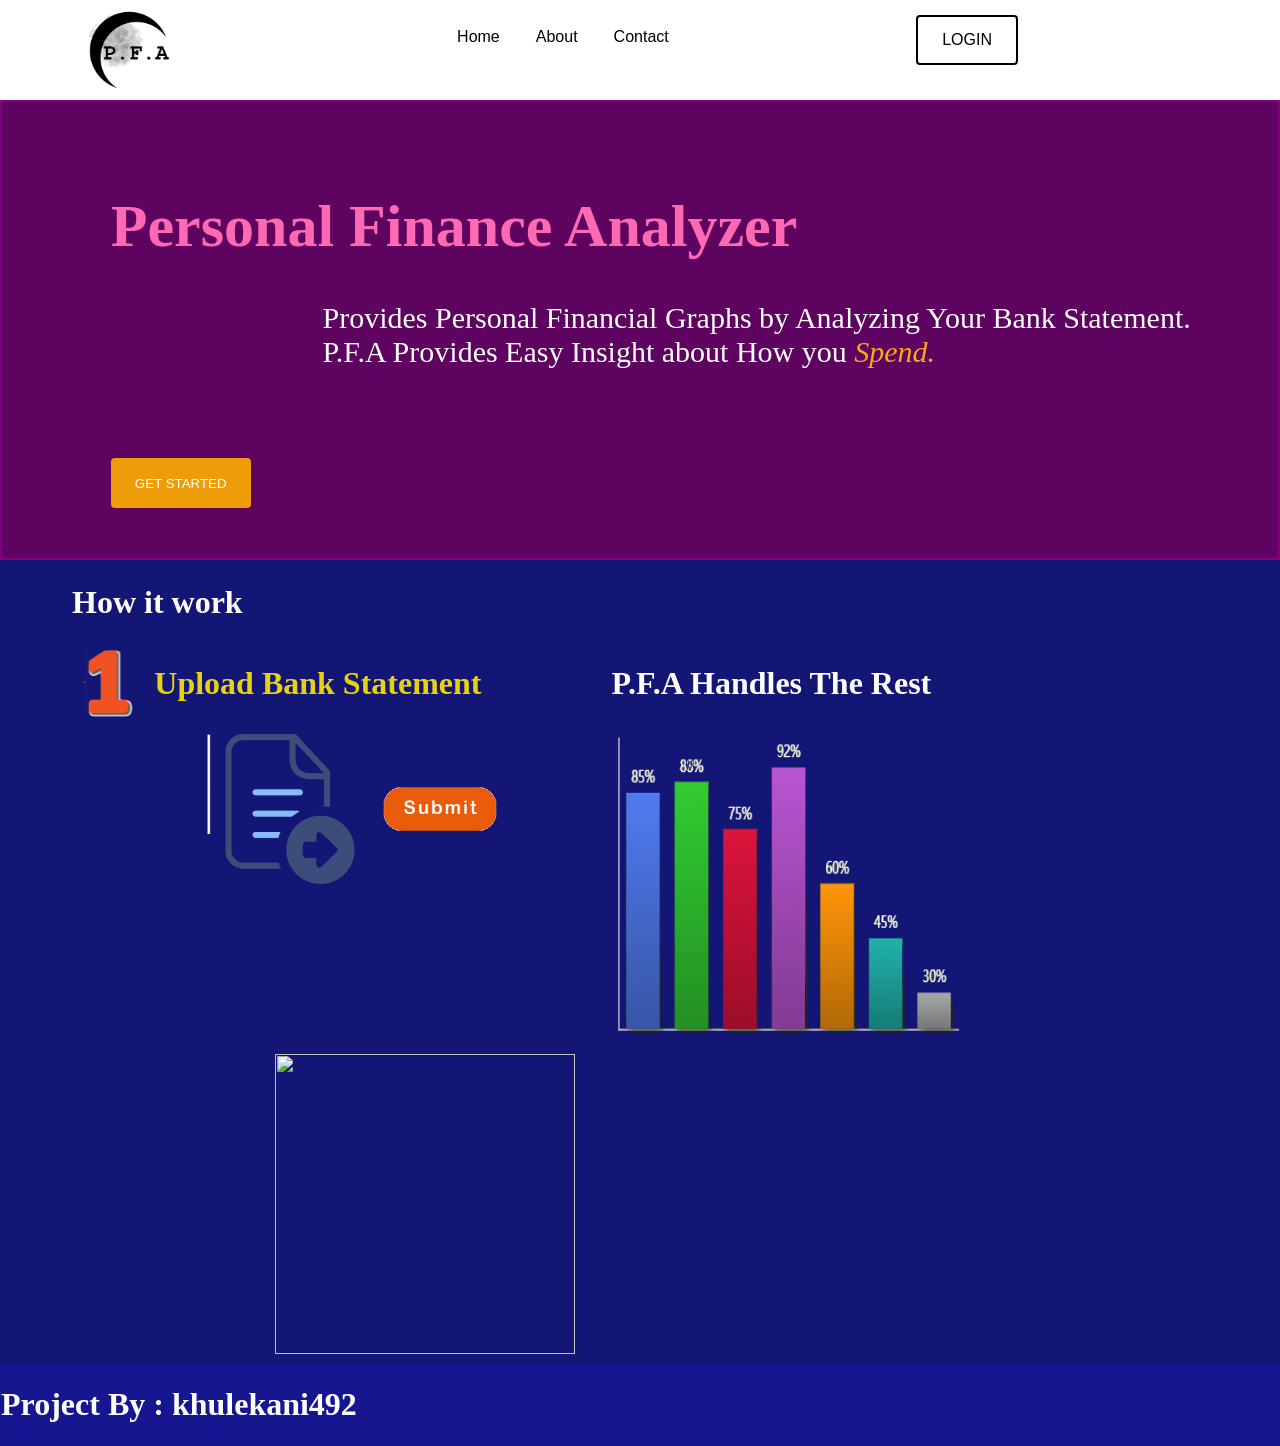
==== src/main/resources/templates/index.html @ 56e2a30c "home page" ====
<!DOCTYPE html>
<html lan="en">
<head>
    <meta charset="UTF-8">
    <meta name="viewport" content="width=device-width, initial-scale=1.0">
    <title>P.F.A</title>
    <link href="public/style.css" rel="stylesheet" />
</head>
<body>
<input type="checkbox" id="CHECKED">


<div class="header">
    <img   src="public/PFALOGO.png" />
    <nav class="navbar">
        <ul>
            <a  href="index.html">Home</a>
            <a href="about.html">About</a>
            <a href="contact.html">Contact</a>

        </ul>


        <label id="labelID" for="CHECKED">MENU</label>

    </nav>


    <div id="buttons" style="display: flex; margin-right: 20%; text-align: left; gap: 4px;">
        <button style="padding: 10px 24px; background-color: #fff;font: 1em sans-serif;  height: 50px; margin-top: 5%; border: 2px solid black; border-radius: 4px; cursor: pointer;">
            LOGIN
        </button>
    </div>

</div>
</header>

<div class="mobileMenu">

    <nav class="navbar">
        <ul>
            <a style="background-color: purple; color: #fff;" href="index.html">Home</a>
            <a href="about.html">About</a>
            <a href="contact.html">Me</a>
            <a style="color: rgb(10, 10, 233);" href="login.html">LOGIN</a>
        </ul>
    </nav>
</div>

<main>
    <div class="introduction">
        <h1>Personal Finance Analyzer</h1>
        <p>Provides Personal Financial  Graphs by Analyzing Your Bank Statement.<br>P.F.A Provides Easy Insight about How you <em style="color: rgb(247, 168, 22);">
            Spend.</p>
        <button id="signUP" style="padding: 10px 24px; background-color:rgb(237, 157, 9);  ; color: #fff; height: 50px; margin-top: 5%; border: none; border-radius: 4px; cursor: pointer;">
            GET STARTED
        </button>
    </div>


    <div class="moreInfo">

        <h1 style="color: #fff;">How it work</h1>
    </div>

    <div class="firstStep">
        <img id="number1" src="public/Number1.png" />
        <h1 id="first_H">Upload Bank Statement  </h1>
        <h1 id="second_H" style="color: #fff;">P.F.A Handles The Rest </h1>
    </div>
    <div class="figure1">
        <img id="Line1" src="public/croppedLine.png"/>
        <img id="Line2" src="public/file-move-right-dual-tone-icon.png" />
        <img id="Line3" src="public/sumbitBTN.png" />
        <img  id="slums_brief_figure2"  src="public/finalGraph.png"  />



    </div>
    <div id="brief_figure2" style="display: flex; background-color: #58588f; ">
        <h1 style="color: #fff;">P.F.A Handles The Rest</h1>
    </div>
    <div class="figure2" >

        <img id="brief_figure" src="finalGraph.png"  />
    </div>
</main>


</main>


<footer>
    <div class="my_details">
        <h1 id="myname" style="color: #fff;" >Project By : khulekani492</h1>
    </div>

</footer>
</body>

</html>
---- src/main/resources/templates/public/style.css ----
html,body{
    margin: 0;
    padding: 0;
    background-color: #131674;


}
.header{
     background-color:#ffffff;
     overflow: auto;
     display: flex;
     justify-content: space-between;
     background-size: cover;
     padding: 10px;


}
.header button {
    background-color: #FFB200;
    padding: 8px 20px;         /* Padding makes the button size based on text */
    border-radius: 5px;        /* Slight rounding */
    border: none;
    cursor: pointer;
}
.header img{
    margin-left: 6%;
    height: 80px;
    width: auto;

}
.navbar a{
    text-decoration: none;

    padding: 2px 8px;;
    color: #000;
    gap: 40px;
    font: 1em sans-serif;



}

.navbar a:hover{
    background: hotpink;

}
.navbar ul{
    display: flex;
    gap: 20px;
}

header button{
   margin-top: 1%;
   margin-right: 20%;
   border-radius: 20px;

}
#logoColor{


    color: #210F37;
}

#logo{
    height: 100px;
    padding-left: 10px;
}

.introduction{
 background-color: #5e035f;
 background-size: cover;
 color: white;
 padding: 50px;
 display: block;
 gap: 50px;
 border: 2px solid purple;


}
.introduction p{
    margin-left: 23%;
    font-size: large;
}
h1{
    color: aqua;
    font-style: normal;
}
.introduction h1{
    padding-left: 5%;
    color: hotpink;


}
.introduction #summary p {
    display: block;            /* Paragraphs are usually better as block than flex */
    margin: 5% 3% 0 3%;        /* top, right, bottom, left */

    /* REMOVE: height: 100px; */
    min-height: 100px;         /* Use min-height if you want a base size */
    width: auto;

    font-size: 1.2rem;         /* Use rem for consistent scaling */
    padding: 20px;             /* Use px for padding so it doesn't eat the box on mobile */

    border: 2px solid rgb(242, 255, 0);
    font-family: 'Courier New', Courier, monospace;
    line-height: 1.5;          /* Adds space between lines for readability */
}
.description{
    display: flex;
    gap:  3px;
    background-color:#131674;



}
.mobileMenu{
    display: none;
}

#CHECKED:checked ~  .mobileMenu{

 display: block;

}
#say #like{
    width: 30%;
    display: block;
    margin: auto;
}
#say #submitICon{
    width: 30%;
    display: block;
    margin: auto;
    height: 200px;

}


.firstStep{
    display: flex;
    flex-direction: row;

}
.firstStep #first_H{
    margin-left: 1PX;
    color: rgb(231, 210, 17);
}

input{
    display: none;
}

label{
    display: none;

}


footer{
    background-color: #161690;
    padding:1px;
    align-items: center;
}
.userAction{
    background-color: #131674;
    display: flex;
    flex-direction: row;
}

.userAction img{
    height: 200px;
}
#brief_explaination{
    color: #E9E9E9;
    background-color:#131674;
    border: 2px solid red;
}
.moreInfo{
    border: 2px solid #131674;
    background-color: #131674;
    color: #fff;
}
.moreInfo h1{
    margin-left: 70px;
}
.moreInfo p{
    display: block;
    margin-left: 100px;
    font-size: 1.2rem;

    font-family: 'Courier New', Courier, monospace;
    line-height: 1.5;

}

.firstStep{
    background-color: #131674;

    display: flex;
}
.firstStep img{
    margin-left: 40px;
}
.firstStep h1{
    margin-left: 14%;
}
.figure1{
    background-color: #131674;
    padding: 10px;
    margin-left: 15%;
    display: flex;
}

.figure2{
    background-color: #131674;;
    padding: 10px;
    display: flex;
    flex-direction: row;
    align-items: center;
}
#brief_figure2 h1{
 margin-left: 10%;
 color: rgb(249, 104, 19);
}
.figure2 img{
    height: 300px;
    width: 300px;
    margin-left: 21%;
}
.firstStep #number1{
    height: 30px;
 }

#number1{
    margin-left: 13%;
}

.figure1 img{
    height: 100px;
}

.figure1 #img1{
margin-right: 69%;
}

.figure1 #img1{
margin-right: 10%;
}

.imgBS{
    justify-content: center;
}

.graphDiv{
    margin-top: 6%;
    padding-left: 10%;
    border: 3px solid red;
    display: flex;
    flex-wrap: nowrap;
    margin-left: 20%;
}

#signUP{
    margin-left: 5%;
}
@media only screen and (max-width: 600px) {
    .header ul{
        display: none;
    }

    button{
     display: none;
    }


    #mobileMenu{
      display: none;
    }

     label{
    display: block;
    color:#000;
    padding: 10%;
    margin-left: 170px;

}
    .mobileMenu{
        background-color: #d1b7b7;
        display: none;
        padding: 5px;
        border: 2px solid lavender;
}

#signUP{
    display: block;
    margin-left: 18%;
}
.figure2 #side_img{
    display: none;

   }
#brief_figure2 h1{
    display: block;

   }
   .figure2 #brief_figure2{
    display: block;
    margin-left: 40px;
   }

.firstStep {
    display: flex;
    flex-direction: column;
}
.firstStep #number1{
    height: 30px;
    width: 30px;
}

.firstStep #second_H{
    display: none;

}

.firstStep #first_H{
    display: inline-block;
    white-space: nowrap; /* Prevents the last word from dropping down */
    margin-left: 30px;
    font-size: 28px;
}

.figure1  #slums_brief_figure2{
    display: none;
}


}




@media only screen and (min-width: 768px) {

      .figure2 #side_img{
    margin-left: 30%;
    margin-top: 0%;
    display: block;
    height: 15%;
   }


   #brief_figure2 h1{
    display: none;
   }


   .figure2 #brief_figure2{
    display: none;

   }

   .figure1 #slums_brief_figure2{
    margin-left: 100px;
    width: 360px;
    height: 300px;
}
.introduction p{
    font-size: 30px;
}
.introduction h1{
    font-size: 60px;

}

.firstStep #second_H{
    margin-left: 130PX;
    display: inline-block;
    white-space: nowrap;
    color: #000;

}
 .firstStep #number1{
    height: 80px;
    margin-left: 5%;
 }

 .figure1 #Line1{
    height: 100px;
 }

 .figure1 #Line2{
    height: 150px;
 }
 .figure1 #Line3{
    height: 150px;
 }


}
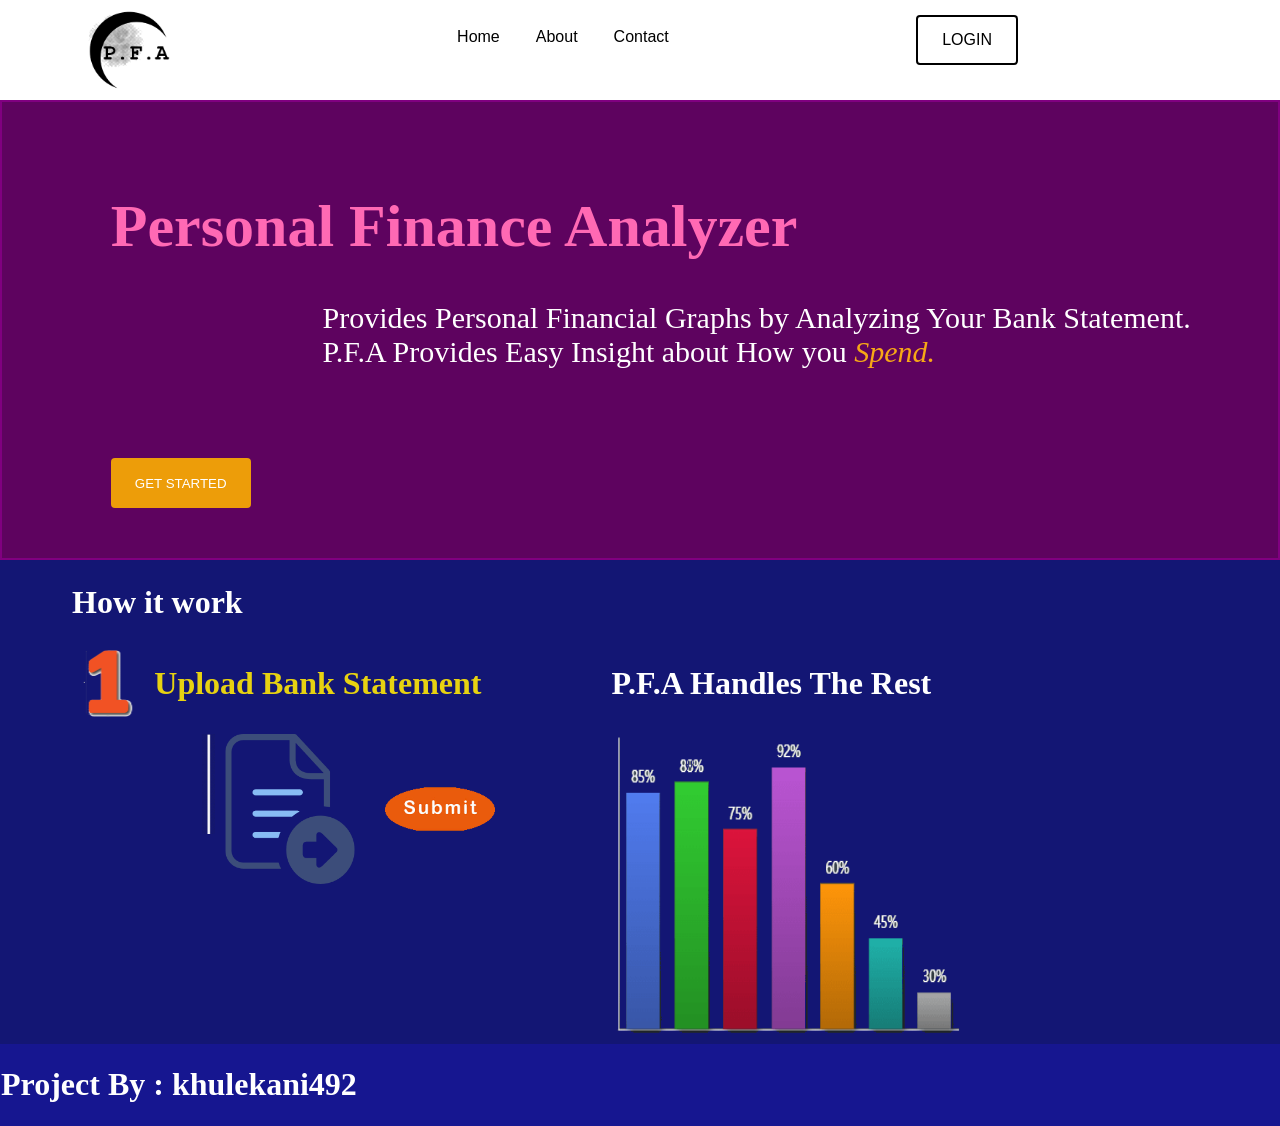
==== commit 367c5fbc: "image manipulation ellipse circle edits on button figure" ====
--- a/src/main/resources/templates/index.html
+++ b/src/main/resources/templates/index.html
@@ -50,8 +50,10 @@
 <main>
     <div class="introduction">
         <h1>Personal Finance Analyzer</h1>
-        <p>Provides Personal Financial  Graphs by Analyzing Your Bank Statement.<br>P.F.A Provides Easy Insight about How you <em style="color: rgb(247, 168, 22);">
-            Spend.</p>
+        <p>Provides Personal Financial  Graphs by Analyzing Your Bank Statement.
+            <br>P.F.A Provides Easy Insight about How you <em style="color: rgb(247, 168, 22);">
+                Spend. </em>
+        </p>
         <button id="signUP" style="padding: 10px 24px; background-color:rgb(237, 157, 9);  ; color: #fff; height: 50px; margin-top: 5%; border: none; border-radius: 4px; cursor: pointer;">
             GET STARTED
         </button>
@@ -71,7 +73,7 @@
     <div class="figure1">
         <img id="Line1" src="public/croppedLine.png"/>
         <img id="Line2" src="public/file-move-right-dual-tone-icon.png" />
-        <img id="Line3" src="public/sumbitBTN.png" />
+        <img id="Line3" src="public/orangebtn.png" />
         <img  id="slums_brief_figure2"  src="public/finalGraph.png"  />
 
 
@@ -81,8 +83,7 @@
         <h1 style="color: #fff;">P.F.A Handles The Rest</h1>
     </div>
     <div class="figure2" >
-
-        <img id="brief_figure" src="finalGraph.png"  />
+        <img id="brief_figure" src="public/finalGraph.png"  />
     </div>
 </main>
 
--- a/src/main/resources/templates/public/style.css
+++ b/src/main/resources/templates/public/style.css
@@ -370,9 +370,12 @@
 }
 .introduction h1{
     font-size: 60px;
-
-}
-
+}
+
+.figure2{
+display:none;
+
+}
 .firstStep #second_H{
     margin-left: 130PX;
     display: inline-block;
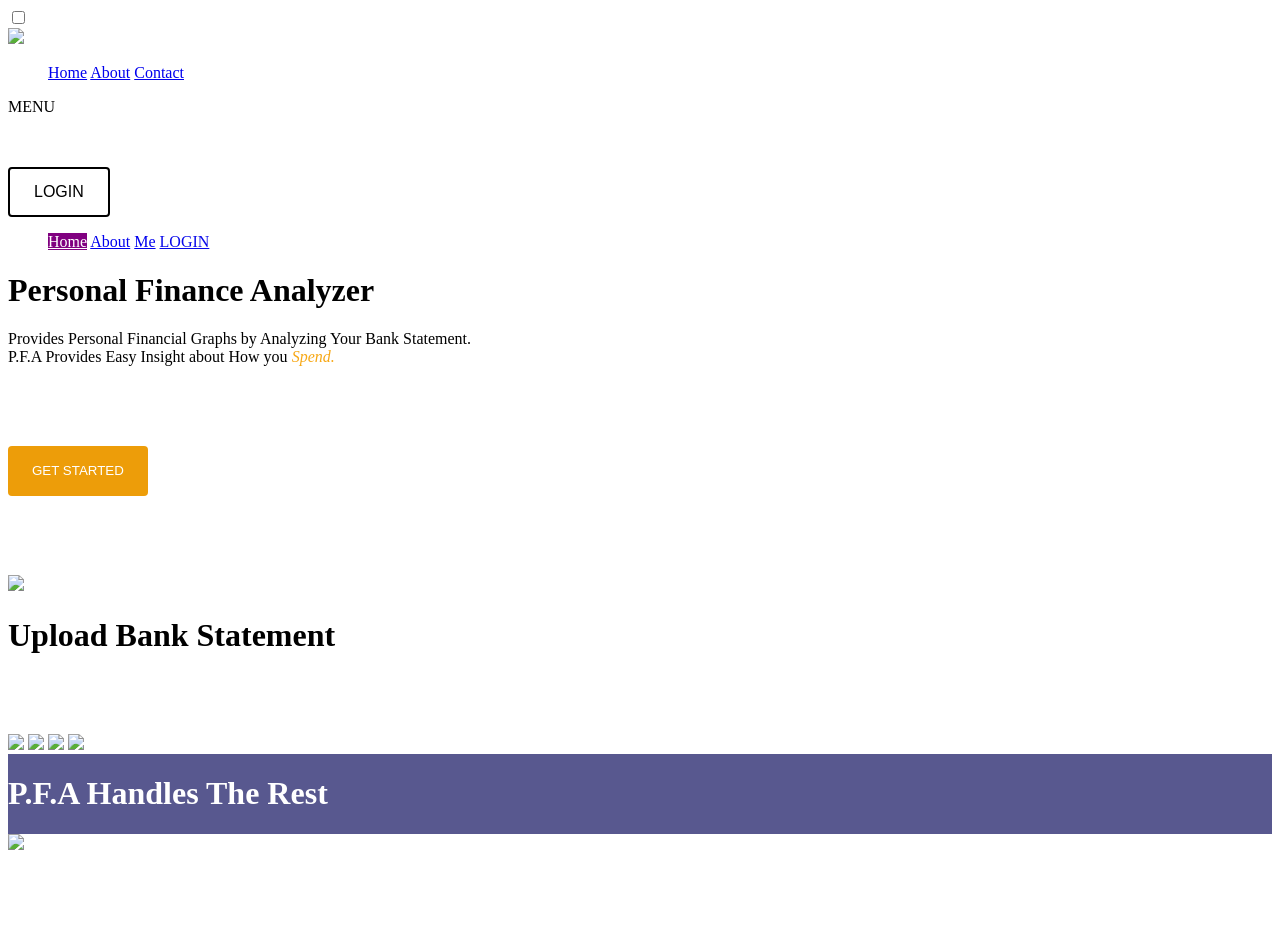
==== commit af0fac00: "Javalin server" ====
--- a/src/main/resources/templates/index.html
+++ b/src/main/resources/templates/index.html
@@ -4,14 +4,14 @@
     <meta charset="UTF-8">
     <meta name="viewport" content="width=device-width, initial-scale=1.0">
     <title>P.F.A</title>
-    <link href="public/style.css" rel="stylesheet" />
+    <link href="style.css" rel="stylesheet" />
 </head>
 <body>
 <input type="checkbox" id="CHECKED">
 
 
 <div class="header">
-    <img   src="public/PFALOGO.png" />
+    <img   src="PFALOGO.png" />
     <nav class="navbar">
         <ul>
             <a  href="index.html">Home</a>
@@ -66,15 +66,15 @@
     </div>
 
     <div class="firstStep">
-        <img id="number1" src="public/Number1.png" />
+        <img id="number1" src="Number1.png" />
         <h1 id="first_H">Upload Bank Statement  </h1>
         <h1 id="second_H" style="color: #fff;">P.F.A Handles The Rest </h1>
     </div>
     <div class="figure1">
-        <img id="Line1" src="public/croppedLine.png"/>
-        <img id="Line2" src="public/file-move-right-dual-tone-icon.png" />
-        <img id="Line3" src="public/orangebtn.png" />
-        <img  id="slums_brief_figure2"  src="public/finalGraph.png"  />
+        <img id="Line1" src="croppedLine.png"/>
+        <img id="Line2" src="file-move-right-dual-tone-icon.png" />
+        <img id="Line3" src="orangebtn.png" />
+        <img  id="slums_brief_figure2"  src="finalGraph.png"  />
 
 
 
@@ -83,7 +83,7 @@
         <h1 style="color: #fff;">P.F.A Handles The Rest</h1>
     </div>
     <div class="figure2" >
-        <img id="brief_figure" src="public/finalGraph.png"  />
+        <img id="brief_figure" src="finalGraph.png"  />
     </div>
 </main>
 
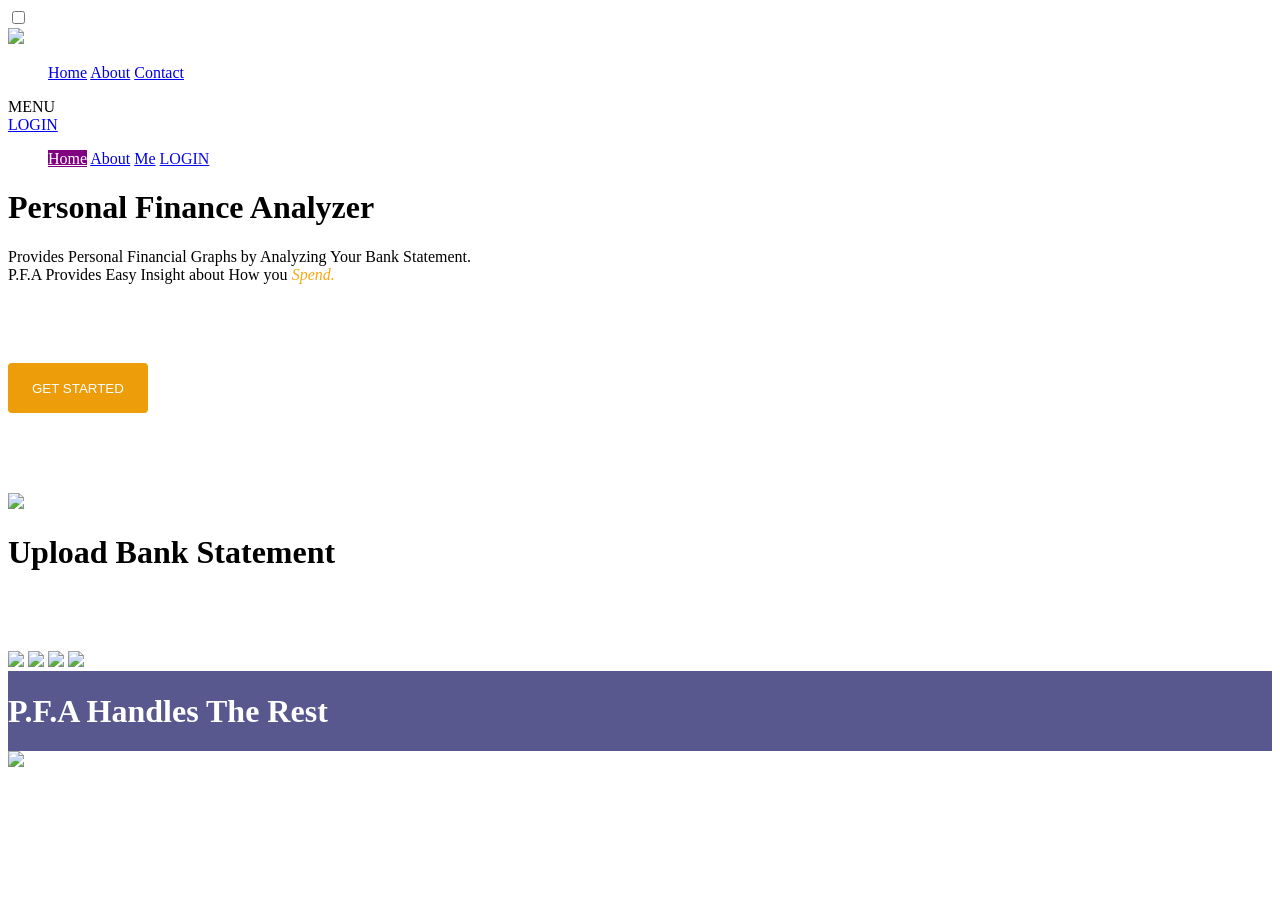
==== commit 99d7dd6e: "login html page" ====
--- a/src/main/resources/templates/index.html
+++ b/src/main/resources/templates/index.html
@@ -27,9 +27,9 @@
 
 
     <div id="buttons" style="display: flex; margin-right: 20%; text-align: left; gap: 4px;">
-        <button style="padding: 10px 24px; background-color: #fff;font: 1em sans-serif;  height: 50px; margin-top: 5%; border: 2px solid black; border-radius: 4px; cursor: pointer;">
+        <a href="/login" >
             LOGIN
-        </button>
+        </a>
     </div>
 
 </div>
